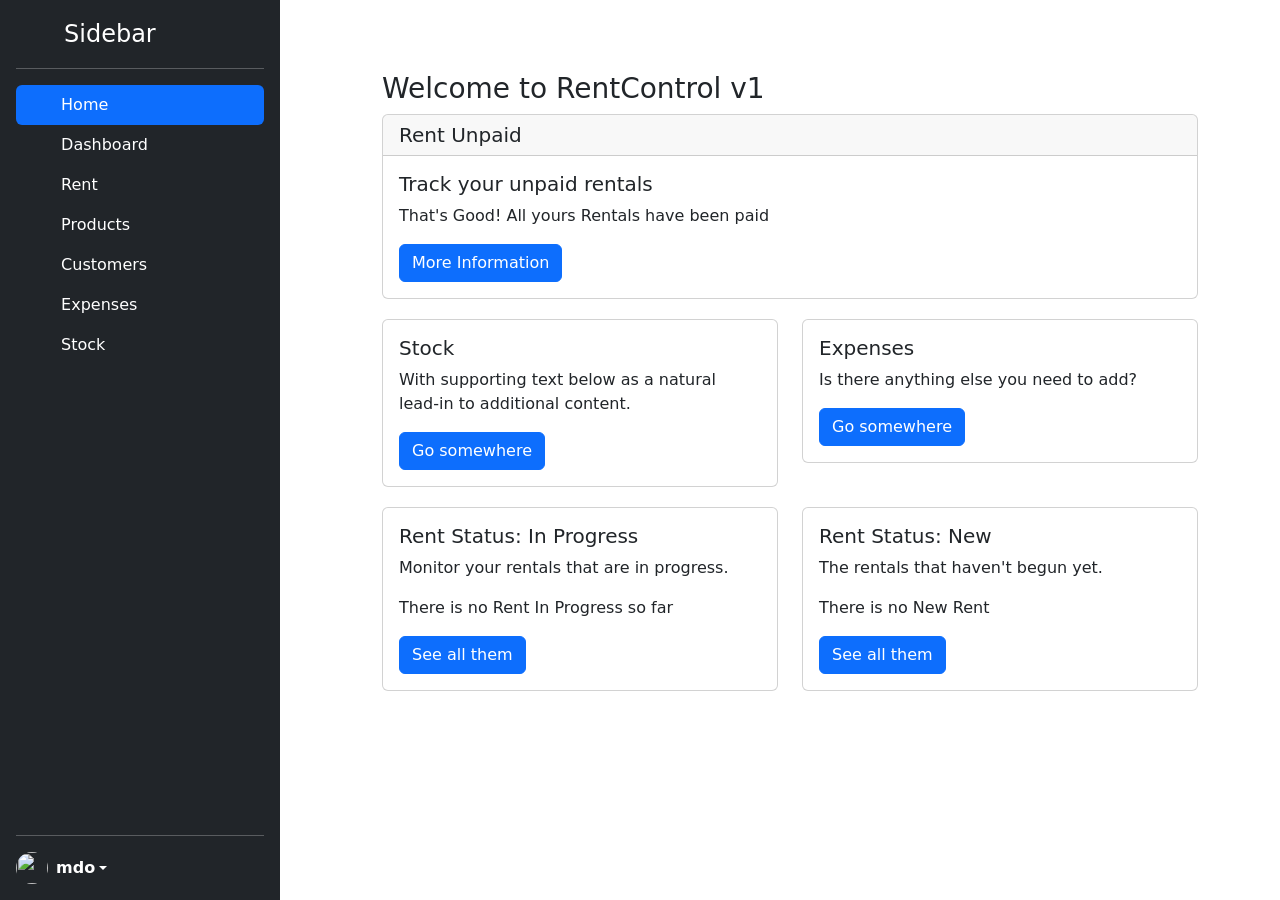
==== frontend/pilotProjectAluControl/html/index.html @ af6cbaf5 "working on modal (edit info by clicking on card) -> modal html created -> button added on scrip" ====
<!DOCTYPE html>
<html lang="en">
    <head>
        <meta charset="UTF-8">
        <meta name="description" content="A quick overview of open payments and ongoing rentals, including easy access to key features.">
        <meta name="viewport" content="width=device-width, initial-scale=1">
        <meta name="keywords" content="rental management, rental tracking, open payments ">
        <meta name="author" content="Sergio Oliveira">

        <title>AluControl | HOME </title>

        <!-- Link the Bootstrap CSS File -->
        <link href="https://cdn.jsdelivr.net/npm/bootstrap@5.3.3/dist/css/bootstrap.min.css" rel="stylesheet" integrity="sha384-QWTKZyjpPEjISv5WaRU9OFeRpok6YctnYmDr5pNlyT2bRjXh0JMhjY6hW+ALEwIH" crossorigin="anonymous">
        <link href="../css/style.css" rel="stylesheet">

        <!-- Favicons -->

    </head>

    <body>
        <div class="container">
            <!-- Starts Dropdown - The user can access the other page through this -->
            <!-- This will be displayed when the screen is not large enough to display the sidebar -->
            <div class="btn-group">
                <button class="btn btn-secondary btn-lg dropdown-toggle" type="button" data-bs-toggle="dropdown" aria-expanded="false">
                    Menu
                </button>
                <ul class="dropdown-menu">
                    <li><a class="dropdown-item" href="index.html">Home</a></li>
                    <li><a class="dropdown-item" href="dashboard.html">Dashboard</a></li>
                    <li><a class="dropdown-item" href="rent.html">Rent</a></li>
                    <li><a class="dropdown-item" href="products.html">Products</a></li>
                    <li><a class="dropdown-item" href="customers.html">Customers</a></li>
                    <li><a class="dropdown-item" href="expenses.html">Expenses</a></li>
                    <li><a class="dropdown-item" href="stock.html">Stock</a></li>
                    <li><hr class="dropdown-divider"></li>
                    <li><a class="dropdown-item" href="#">Separated link</a></li>
                </ul>
            </div>
            <!-- Ends Menu for small screen -->

            <!-- Starts Sidebar/Dropdown - The user can access the other page through this -->
            <!-- This will be displayed when the screen is large enough to display it -->
            <div class="sidebar">
                <div class="d-flex flex-column flex-shrink-0 p-3 text-bg-dark" style="width: 280px; height: 100vh">
                    <a href="/" class="d-flex align-items-center mb-3 mb-md-0 me-md-auto text-white text-decoration-none">
                        <svg class="bi pe-none me-2" width="40" height="32"><use xlink:href="#bootstrap"/></svg>
                        <span class="fs-4">Sidebar</span>
                    </a>
                    <hr>
                    <ul class="nav nav-pills flex-column mb-auto">
                        <li class="nav-item">
                            <a href="index.html" class="nav-link active" aria-current="page">
                                <svg class="bi pe-none me-2" width="16" height="16"><use xlink:href="#home"/></svg>
                                Home
                            </a>
                        </li>
                        <li>
                            <a href="dashboard.html" class="nav-link text-white">
                                <svg class="bi pe-none me-2" width="16" height="16"><use xlink:href="#speedometer2"/></svg>
                                Dashboard
                            </a>
                        </li>
                        <li>
                            <a href="rent.html" class="nav-link text-white">
                                <svg class="bi pe-none me-2" width="16" height="16"><use xlink:href="#table"/></svg>
                                Rent
                            </a>
                        </li>
                        <li>
                            <a href="products.html" class="nav-link text-white">
                                <svg class="bi pe-none me-2" width="16" height="16"><use xlink:href="#grid"/></svg>
                                Products
                            </a>
                        </li>
                        <li>
                            <a href="customers.html" class="nav-link text-white">
                                <svg class="bi pe-none me-2" width="16" height="16"><use xlink:href="#people-circle"/></svg>
                                Customers
                            </a>
                        </li>
                        <li>
                            <a href="expenses.html" class="nav-link text-white">
                                <svg class="bi pe-none me-2" width="16" height="16"><use xlink:href="#people-circle"/></svg>
                                Expenses
                            </a>
                        </li>
                        <li>
                            <a href="stock.html" class="nav-link text-white">
                                <svg class="bi pe-none me-2" width="16" height="16"><use xlink:href="#people-circle"/></svg>
                                Stock
                            </a>
                        </li>
                    </ul>
                    <hr>
                    <!-- Ends Sidebar - Menu -->

                    <!-- Checking the usability of this  -->
                    <div class="dropdown">
                        <a href="#" class="d-flex align-items-center text-white text-decoration-none dropdown-toggle" data-bs-toggle="dropdown" aria-expanded="false">
                            <img src="" alt="" width="32" height="32" class="rounded-circle me-2">
                            <strong>mdo</strong>
                        </a>
                        <ul class="dropdown-menu dropdown-menu-dark text-small shadow">
                            <li><a class="dropdown-item" href="#">New project...</a></li>
                            <li><a class="dropdown-item" href="#">Settings</a></li>
                            <li><a class="dropdown-item" href="#">Profile</a></li>
                            <li><hr class="dropdown-divider"></li>
                            <li><a class="dropdown-item" href="#">Sign out</a></li>
                        </ul>
                    </div>
                </div>
            </div>
            <!-- Ends Sidebar/Dropdown - Menu -->



            <!-- Starts Main Content -->
            <div class="content">
                <br><h3> Welcome to RentControl v1</h3>

                <!-- Rent Unpaid - Display a summary of the rentals opened  -->
                <div class="card">
                    <h5 class="card-header">Rent Unpaid</h5>
                    <div class="card-body">
                        <h5 class="card-title">Track your unpaid rentals</h5>
                        <p class="card-text" id="loadRentUnpaid">That's Good! All yours Rentals have been paid</p>
                        <button onclick="displayListAllRentStatusUnpaid()" class="btn btn-primary">More Information</button>
                    </div>
                </div>

                <!-- Stock - Display a summary of the items available to rent -->
                <div class="row">
                    <div class="col-sm-6 mb-3 mb-sm-0">
                        <div class="card">
                            <div class="card-body">
                                <h5 class="card-title">Stock</h5>
                                <p class="card-text">With supporting text below as a natural lead-in to additional content.</p>
                                <a href="#" class="btn btn-primary">Go somewhere</a>
                            </div>
                        </div>
                    </div>

                    <!-- Expenses - This make possible the user get access to expenses, and add new record -->
                    <div class="col-sm-6">
                        <div class="card">
                            <div class="card-body">
                                <h5 class="card-title">Expenses</h5>
                                <p class="card-text">Is there anything else you need to add? </p>
                                <a href="#" class="btn btn-primary">Go somewhere</a>
                            </div>
                        </div>
                    </div>
                </div>

                <!-- Rent In Progress - Display a summary of the number of rentals is "in progress" -->
                <div class="row">
                    <div class="col-sm-6 mb-3 mb-sm-0">
                        <div class="card">
                            <div class="card-body">
                                <h5 class="card-title">Rent Status: In Progress</h5>
                                <p class="card-text">Monitor your rentals that are in progress.</p>
                                <p id="loadRentStatusInProgress"> There is no Rent In Progress so far</p>
                                <button onclick="displayAllRentStatusInProgress()" class="btn btn-primary">See all them</button>
                            </div>
                        </div>
                    </div>

                    <!-- New Rents - Display a summary of the number of rentals that didn't start yet-->
                    <div class="col-sm-6">
                        <div class="card">
                            <div class="card-body">
                                <h5 class="card-title">Rent Status: New</h5>
                                <p class="card-text">The rentals that haven't begun yet.</p>
                                <p id="loadRentStatusNew"> There is no New Rent </p>
                                <button onclick="displayAllRentStatusNew()" class="btn btn-primary">See all them</button>
                            </div>
                        </div>
                    </div>
                    <!-- Ends Cards-->


                    <!-- MODAL (table) - This modal make possible the user see what they have about Rents witch status is new -->
                    <div class="modal fade" id="displayListAllRentStatusUnpaidModal" tabindex="-1" aria-labelledby="editModalLabel" aria-hidden="true">
                        <div class="modal-dialog modal-lg">
                            <div class="modal-content">

                                <!--- Header -->
                                <div class="modal-header">
                                    <h3 class="modal-title"> Your Unpaid </h3>
                                    <button type="button" class="btn-close" data-bs-dismiss="modal" aria-label="Close"></button>
                                </div> <!--modal-header-->

                                <!-- Body -->
                                <div class="modal-body">
                                    <table class="table table-striped">
                                        <thead>
                                        <tr>
                                            <th scope="col"> Customer </th>
                                            <th scope="col"> Item </th>
                                            <th scope="col"> Payment </th>
                                            <th scope="col"> Total Price </th>
                                            <th scope="col"> Status </th>
                                        </tr>
                                        </thead>
                                        <tbody id="rentListStatusUnpaid"> <!-- Display the items witch are "new" status --> </tbody>
                                    </table>
                                </div>

                            </div> <!--modal-content-->
                        </div> <!--modal-dialog-->
                    </div> <!--modal fade-->

                    <!-- MODAL (table) - This modal make possible the user see what they have about Rents witch status is new -->
                    <div class="modal fade" id="displayAllRentStatusNewModal" tabindex="-1" aria-labelledby="editModalLabel" aria-hidden="true">
                        <div class="modal-dialog">
                            <div class="modal-content">

                                <!--- Header -->
                                <div class="modal-header">
                                    <h3 class="modal-title"> Your New Rents </h3>
                                    <button type="button" class="btn-close" data-bs-dismiss="modal" aria-label="Close"></button>
                                </div> <!--modal-header-->

                                <!-- Body -->
                                <div class="modal-body">
                                    <table class="table table-striped">
                                        <thead>
                                            <tr>
                                                <th scope="col"> Customer </th>
                                                <th scope="col"> Item </th>
                                                <th scope="col"> Payment </th>
                                                <th scope="col"> Total Price </th>
                                                <th scope="col"> Status </th>
                                            </tr>
                                        </thead>
                                        <tbody id="rentListStatusNew"> <!-- Display the items witch are "new" status --> </tbody>
                                    </table>
                                </div>

                            </div> <!--modal-content-->
                        </div> <!--modal-dialog-->
                    </div> <!--modal fade-->

                    <!-- MODAL (table) - This modal make possible the user see what they have about Rents witch status is new -->
                    <div class="modal fade" id="displayAllRentStatusInProgressModal" tabindex="-1" aria-labelledby="editModalLabel" aria-hidden="true">
                        <div class="modal-dialog">
                            <div class="modal-content">

                                <!--- Header -->
                                <div class="modal-header">
                                    <h3 class="modal-title"> Your Rents In Progress </h3>
                                    <button type="button" class="btn-close" data-bs-dismiss="modal" aria-label="Close"></button>
                                </div> <!--modal-header-->

                                <!-- Body -->
                                <div class="modal-body">
                                    <table class="table table-striped">
                                        <thead>
                                        <tr>
                                            <th scope="col"> Customer </th>
                                            <th scope="col"> Item </th>
                                            <th scope="col"> Payment </th>
                                            <th scope="col"> Total Price </th>
                                            <th scope="col"> Status </th>
                                        </tr>
                                        </thead>
                                        <tbody id="rentListStatusInProgress"> <!-- Display the items witch are "In Progress" status --> </tbody>
                                    </table>
                                </div>

                            </div> <!--modal-content-->
                        </div> <!--modal-dialog-->
                    </div> <!--modal fade-->

                </div> <!-- content -->
            </div> <!-- Ends Main Content -->
        </div> <!-- Container -->


        <!-- Edit Modal  - This modal make possible the user edit data already created -->
        <div class="modal fade" id="editModal" tabindex="-1" aria-labelledby="editModalLabel" aria-hidden="true">
            <div class="modal-dialog">
                <div class="modal-content">
                    <div class="modal-header">
                        <h5 class="modal-title" id="editModalLabel">Edit Rent</h5>
                        <button type="button" class="btn-close" data-bs-dismiss="modal" aria-label="Close"></button>
                    </div>

                    <div class="modal-body">
                        <form id="editRentForm" class="row g-1 needs-validation">
                            <input type="hidden" id="editRentId" name="id">

                            <div class="mb-3">
                                <label for="editRentFirstName" class="form-label">First Name</label>
                                <select class="form-control" id="editRentFirstName" name="rentFirstName" required></select>
                            </div>

                            <!-- <div class="mb-3">
                              <label for="editRentLastName" class="form-label">Second Name</label>
                              <input type="text" class="form-control" id="editRentLastName" name="rentLastName" required>
                            </div> -->

                            <div class="mb-3">
                                <label for="editRentAddress" class="form-label">Address</label>
                                <input type="text" class="form-control" id="editRentAddress" name="rentAddress" required>
                                <div class="invalid-feedback">This rental requires address information</div>
                            </div>

                            <div class="mb-3">
                                <label for="editRentItem" class="form-label">Item</label>
                                <select class="form-control" id="editRentItem" name="rentItem" required></select>
                            </div>

                            <div class="mb-3">
                                <label for="editRentQtyItem" class="form-label">Qty Item</label>
                                <input type="number" class="form-control" id="editRentQtyItem" name="rentQtyItem" required>
                            </div>

                            <div class="mb-3">
                                <label for="editRentPrice" class="form-label">Price</label>
                                <input type="number" class="form-control" id="editRentPrice" name="rentPrice" required>
                                <div class="invalid-feedback">Please enter the price (format: #.##)</div>
                            </div>

                            <div class="mb-3">
                                <label for="editRentStarts" class="form-label">Start Date</label>
                                <input type="date" class="form-control" id="editRentStarts" name="rentStarts" required>
                                <div class="invalid-feedback">When this rentals will start?</div>
                            </div>

                            <div class="mb-3">
                                <label for="editRentEnds" class="form-label">End Date</label>
                                <input type="date" class="form-control" id="editRentEnds" name="rentEnds" required>
                                <div class="invalid-feedback">When this rentals will end?</div>
                            </div>

                            <div class="mb-3">
                                <label for="editRentTotalDays" class="form-label">Total Days</label>
                                <input type="text" class="form-control" id="editRentTotalDays" name="rentTotalDays" required>
                            </div>

                            <div class="mb-3">
                                <label for="editRentTotalPrice" class="form-label">Total Price</label>
                                <input type="text" class="form-control" id="editRentTotalPrice" name="rentTotalPrice" required>
                            </div>

                            <div class="mb-3">
                                <label for="editRentDetails" class="form-label">Details</label>
                                <input type="text" class="form-control" id="editRentDetails" name="rentDetails">
                            </div>

                            <div class="mb-3">
                                <label for="editRentPaymentStatus" class="form-label">Status</label>
                                <select type="text" class="form-control" id="editRentPaymentStatus" name="editRentPaymentStatus" required>
                                    <option>Paid</option>
                                    <option>Unpaid</option>
                                </select>
                                <div class="invalid-feedback">What about the payment status?</div>
                            </div>

                            <div class="col-md-5">
                                <label for="editRentStatus" class="">Rent Status</label>
                                <select class="form-select" id="editRentStatus" name="editRentStatus" required>
                                    <option selected disabled value="" ></option>
                                    <option>New</option>
                                    <option>In Progress</option>
                                    <option>Finished</option>
                                </select>
                                <div class="invalid-feedback">Could you tell me what the status of this rent is?</div>
                            </div><br>

                            <button type="submit" class="btn btn-primary">Save changes</button>
                        </form>
                    </div>
                </div>
            </div>
        </div>

        <!-- JS has to be at the end of the body, to ensure a fast and efficient rendering of your web page -->
        <script src="https://cdn.jsdelivr.net/npm/bootstrap@5.3.3/dist/js/bootstrap.bundle.min.js" integrity="sha384-YvpcrYf0tY3lHB60NNkmXc5s9fDVZLESaAA55NDzOxhy9GkcIdslK1eN7N6jIeHz" crossorigin="anonymous"></script>
        <script src="https://ajax.googleapis.com/ajax/libs/jquery/3.5.1/jquery.min.js"></script>

        <!-- Common Script for all pages -->
        <script src="../js/script.js" type="text/javascript"></script>

        <!-- Exclusive Script for Index Page -->
        <script src="../js/indexscript.js" type="text/javascript"></script>

    </body>
</html>
---- frontend/pilotProjectAluControl/css/style.css ----
/**
 * National College of Ireland - NCI
 *    Higher Diploma in Computing
 *         Final Project
 *              ---
 * Author: Sergio Vinicio da Silva Oliveira
 * ID: x23170981@student.ncirl.ie
 * Project Commencing May 2024
 * Version: 1.0
 */

/*
 * Page: All
 * Topic:
 * Details:
 */
html, body
{
    height: 50%;
    margin: 0;
    padding: 0;

}


/*
 * Page: All
 * Topic: Menu
 * Details: This set the position of the sidebar
 */
.sidebar
{
    position: fixed;
    width: 280px;
    height: 100%;
    left: 0;
    top: 0; /*Overlap the Menu button*/
}

/*
 * Page: All
 * Topic: Content
 * Details: All pages will be display ate the same point
 */
.content
{
    margin-left: 300px;
}

.btn-group
{
    left: 70px;
    top: 3px;
}


/* ---------------------------------------------
 * Page: Index
 * Topic: Card
 * Details: Set the responsive
*/
.card
{
    margin-bottom: 20px;
    flex: 0 0 calc(33.333% - 20px); /* Display 3 cards per line */
}



/* ---------------------------------------------
 * Page: Rent
 * Topic: Table
 * Details:
*/

.table-responsive
{
    height: 400px; /*The size of the list on screen*/
    box-sizing: border-box;
}

.table-responsive th
{
    top: 0;
    position: sticky;
}


/* ---------------------------------------------
 * Page: Product
 * Topic: Main Content
 * Details:
*/

















/* --------------------------------------------- */








/* Page: All  */
/*The styles defined within the @media (max-width: 'X' px)
* rule will only be applied when the viewport
* width is 1200 pixels or less.
* This is a common technique used in responsive web design
* to apply different styles depending on the device or screen size.*/
@media (max-width: 992px)
{
    /*Index*/
    .content
    {
        margin-left: 10%; /* Remove left margin when screen is small */
        flex-direction: column; /* Align cards in a single column */
        align-items: center; /* Align the cards in the center */
    }

    .card
    {
        flex: 0 0 calc(100% - 20px); /* Adjust to show 1 card per line */
        max-width: calc(100% - 20px); /* Adjust to show 1 card per line */
    }

    .sidebar
    {
        display: none; /*hides the side menu */
        overflow-y: scroll;
        width: 30%;
    }

}

@media (min-width: 991px)
{


}








/* Page: Products -> Main Content */





/* Page: Products -> Table */












/* Page: Customers -> Form */





/* Page: Customers -> Table */


/* Page: Customers -> Table */
































/* Page: Dashboard -> Chart */
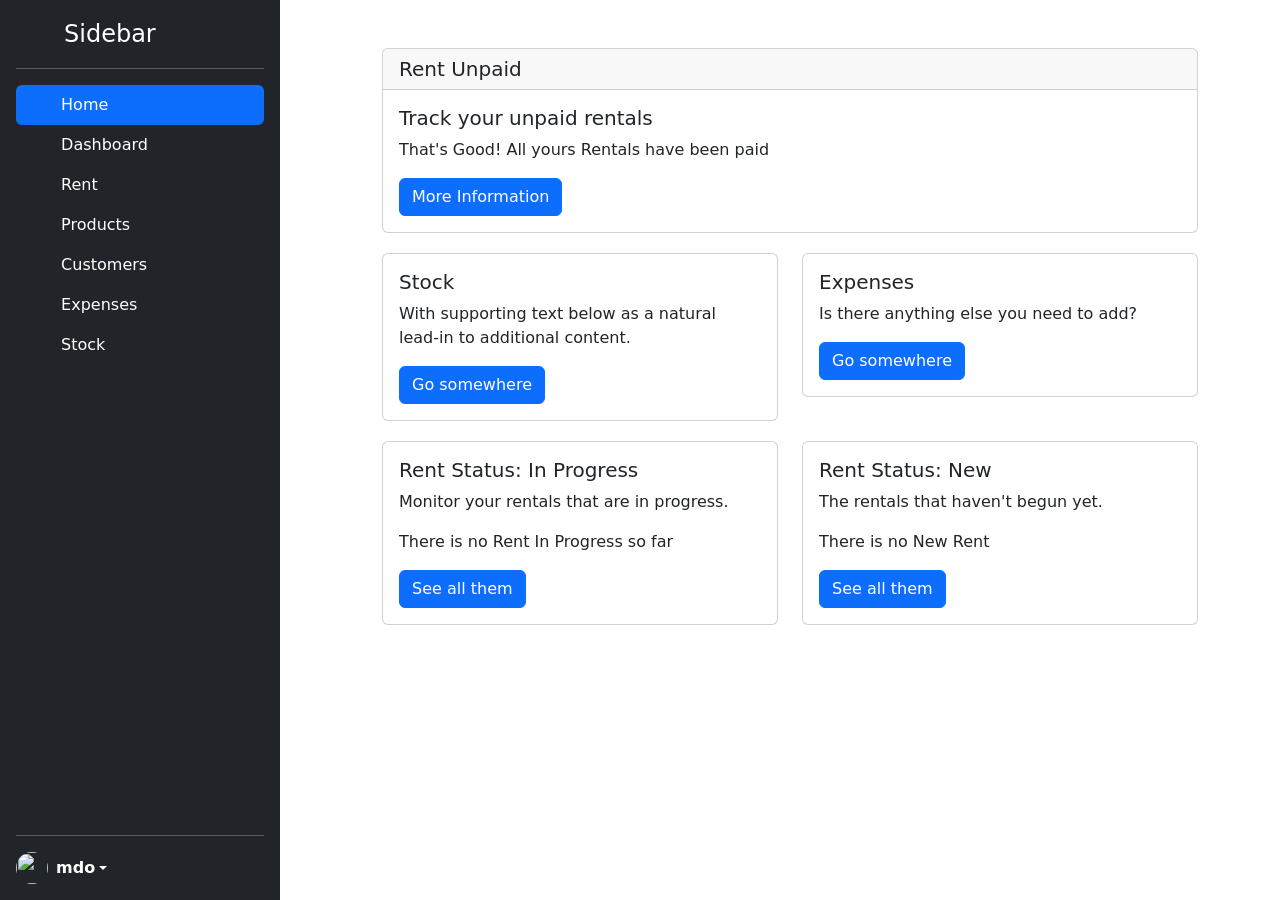
==== commit c2e42db6: "shortcut implemented (unpaid button index) by clicking on the card's button, the user will se a unpa" ====
--- a/frontend/pilotProjectAluControl/html/index.html
+++ b/frontend/pilotProjectAluControl/html/index.html
@@ -117,8 +117,7 @@
 
             <!-- Starts Main Content -->
             <div class="content">
-                <br><h3> Welcome to RentControl v1</h3>
-
+                
                 <!-- Rent Unpaid - Display a summary of the rentals opened  -->
                 <div class="card">
                     <h5 class="card-header">Rent Unpaid</h5>
@@ -257,13 +256,14 @@
                                 <div class="modal-body">
                                     <table class="table table-striped">
                                         <thead>
-                                        <tr>
-                                            <th scope="col"> Customer </th>
-                                            <th scope="col"> Item </th>
-                                            <th scope="col"> Payment </th>
-                                            <th scope="col"> Total Price </th>
-                                            <th scope="col"> Status </th>
-                                        </tr>
+                                            <tr>
+                                                <th scope="col"> Customer </th>
+                                                <th scope="col"> Item </th>
+                                                <th scope="col"> Payment </th>
+                                                <th scope="col"> Total Price </th>
+                                                <th scope="col"> Status </th>
+                                                <th scope="col"></th>
+                                            </tr>
                                         </thead>
                                         <tbody id="rentListStatusInProgress"> <!-- Display the items witch are "In Progress" status --> </tbody>
                                     </table>
@@ -296,58 +296,9 @@
                                 <select class="form-control" id="editRentFirstName" name="rentFirstName" required></select>
                             </div>
 
-                            <!-- <div class="mb-3">
-                              <label for="editRentLastName" class="form-label">Second Name</label>
-                              <input type="text" class="form-control" id="editRentLastName" name="rentLastName" required>
-                            </div> -->
-
-                            <div class="mb-3">
-                                <label for="editRentAddress" class="form-label">Address</label>
-                                <input type="text" class="form-control" id="editRentAddress" name="rentAddress" required>
-                                <div class="invalid-feedback">This rental requires address information</div>
-                            </div>
-
-                            <div class="mb-3">
-                                <label for="editRentItem" class="form-label">Item</label>
-                                <select class="form-control" id="editRentItem" name="rentItem" required></select>
-                            </div>
-
-                            <div class="mb-3">
-                                <label for="editRentQtyItem" class="form-label">Qty Item</label>
-                                <input type="number" class="form-control" id="editRentQtyItem" name="rentQtyItem" required>
-                            </div>
-
-                            <div class="mb-3">
-                                <label for="editRentPrice" class="form-label">Price</label>
-                                <input type="number" class="form-control" id="editRentPrice" name="rentPrice" required>
-                                <div class="invalid-feedback">Please enter the price (format: #.##)</div>
-                            </div>
-
-                            <div class="mb-3">
-                                <label for="editRentStarts" class="form-label">Start Date</label>
-                                <input type="date" class="form-control" id="editRentStarts" name="rentStarts" required>
-                                <div class="invalid-feedback">When this rentals will start?</div>
-                            </div>
-
-                            <div class="mb-3">
-                                <label for="editRentEnds" class="form-label">End Date</label>
-                                <input type="date" class="form-control" id="editRentEnds" name="rentEnds" required>
-                                <div class="invalid-feedback">When this rentals will end?</div>
-                            </div>
-
-                            <div class="mb-3">
-                                <label for="editRentTotalDays" class="form-label">Total Days</label>
-                                <input type="text" class="form-control" id="editRentTotalDays" name="rentTotalDays" required>
-                            </div>
-
                             <div class="mb-3">
                                 <label for="editRentTotalPrice" class="form-label">Total Price</label>
                                 <input type="text" class="form-control" id="editRentTotalPrice" name="rentTotalPrice" required>
-                            </div>
-
-                            <div class="mb-3">
-                                <label for="editRentDetails" class="form-label">Details</label>
-                                <input type="text" class="form-control" id="editRentDetails" name="rentDetails">
                             </div>
 
                             <div class="mb-3">
@@ -383,6 +334,7 @@
 
         <!-- Common Script for all pages -->
         <script src="../js/script.js" type="text/javascript"></script>
+        <script src="../js/rentscript.js" type="text/javascript"></script>
 
         <!-- Exclusive Script for Index Page -->
         <script src="../js/indexscript.js" type="text/javascript"></script>
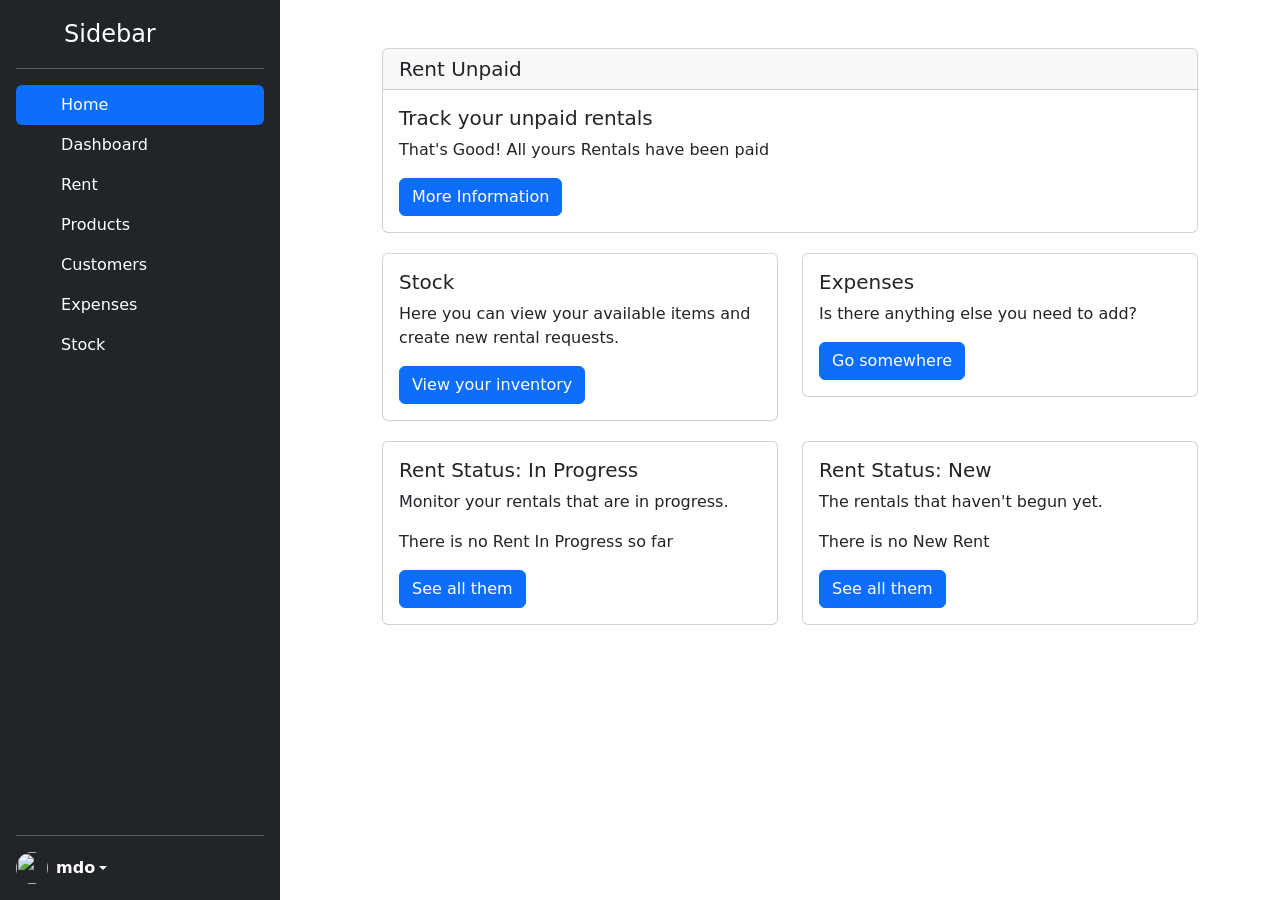
==== commit 23287b90: "info about the items is available on card stock -> table with the available stock implemented on ind" ====
--- a/frontend/pilotProjectAluControl/html/index.html
+++ b/frontend/pilotProjectAluControl/html/index.html
@@ -117,7 +117,7 @@
 
             <!-- Starts Main Content -->
             <div class="content">
-                
+
                 <!-- Rent Unpaid - Display a summary of the rentals opened  -->
                 <div class="card">
                     <h5 class="card-header">Rent Unpaid</h5>
@@ -134,8 +134,8 @@
                         <div class="card">
                             <div class="card-body">
                                 <h5 class="card-title">Stock</h5>
-                                <p class="card-text">With supporting text below as a natural lead-in to additional content.</p>
-                                <a href="#" class="btn btn-primary">Go somewhere</a>
+                                <p class="card-text">Here you can view your available items and create new rental requests.</p>
+                                <button onclick="loadCurrentStock()" class="btn btn-primary">View your inventory</button>
                             </div>
                         </div>
                     </div>
@@ -179,7 +179,7 @@
                     <!-- Ends Cards-->
 
 
-                    <!-- MODAL (table) - This modal make possible the user see what they have about Rents witch status is new -->
+                    <!-- MODAL (table UNPAID) - This modal make possible the user see what they have about Rents witch status unpaid -->
                     <div class="modal fade" id="displayListAllRentStatusUnpaidModal" tabindex="-1" aria-labelledby="editModalLabel" aria-hidden="true">
                         <div class="modal-dialog modal-lg">
                             <div class="modal-content">
@@ -210,9 +210,9 @@
                         </div> <!--modal-dialog-->
                     </div> <!--modal fade-->
 
-                    <!-- MODAL (table) - This modal make possible the user see what they have about Rents witch status is new -->
+                    <!-- MODAL (table NEW Rent) - This modal make possible the user see what they have about Rents witch status is new -->
                     <div class="modal fade" id="displayAllRentStatusNewModal" tabindex="-1" aria-labelledby="editModalLabel" aria-hidden="true">
-                        <div class="modal-dialog">
+                        <div class="modal-dialog modal-lg">
                             <div class="modal-content">
 
                                 <!--- Header -->
@@ -241,9 +241,9 @@
                         </div> <!--modal-dialog-->
                     </div> <!--modal fade-->
 
-                    <!-- MODAL (table) - This modal make possible the user see what they have about Rents witch status is new -->
+                    <!-- MODAL (table In Progress Rent) - This modal make possible the user see what they have about Rents witch status in progress -->
                     <div class="modal fade" id="displayAllRentStatusInProgressModal" tabindex="-1" aria-labelledby="editModalLabel" aria-hidden="true">
-                        <div class="modal-dialog">
+                        <div class="modal-dialog modal-lg">
                             <div class="modal-content">
 
                                 <!--- Header -->
@@ -328,13 +328,47 @@
             </div>
         </div>
 
+        <!-- This is the modal to display a table for the stock -->
+        <div class="modal" tabindex="-1" id="stockModal">
+            <div class="modal-dialog">
+                <div class="modal-content">
+                    <div class="modal-header">
+                        <h5 class="modal-title">Current Stock</h5>
+                        <button type="button" class="btn-close" data-bs-dismiss="modal" aria-label="Close"></button>
+                    </div>
+                    <div class="modal-body">
+                        <!-- Starts Table -->
+                        <div class="table-responsive">
+                            <table id="currentStock" class="table table-striped">
+                                <!-- Head table -->
+                                <thead>
+                                    <tr>
+                                        <th scope="col">Item Description</th>
+                                        <th scope="col">Available Qty</th>
+                                    </tr>
+                                </thead>
+                                <!-- Content table -->
+                                <tbody id="productList"><!-- Display the items from the List --></tbody>
+                            </table>
+                        </div>
+                    </div>
+                    <div class="modal-footer">
+                        <button type="button" class="btn btn-secondary" data-bs-dismiss="modal">Close</button>
+                        <a href="rent.html" type="button" class="btn btn-primary">Go Rent</a>
+                    </div>
+                </div>
+            </div>
+        </div>
+
+
+
         <!-- JS has to be at the end of the body, to ensure a fast and efficient rendering of your web page -->
         <script src="https://cdn.jsdelivr.net/npm/bootstrap@5.3.3/dist/js/bootstrap.bundle.min.js" integrity="sha384-YvpcrYf0tY3lHB60NNkmXc5s9fDVZLESaAA55NDzOxhy9GkcIdslK1eN7N6jIeHz" crossorigin="anonymous"></script>
         <script src="https://ajax.googleapis.com/ajax/libs/jquery/3.5.1/jquery.min.js"></script>
 
         <!-- Common Script for all pages -->
         <script src="../js/script.js" type="text/javascript"></script>
-        <script src="../js/rentscript.js" type="text/javascript"></script>
+
 
         <!-- Exclusive Script for Index Page -->
         <script src="../js/indexscript.js" type="text/javascript"></script>
--- a/frontend/pilotProjectAluControl/css/style.css
+++ b/frontend/pilotProjectAluControl/css/style.css
@@ -97,6 +97,12 @@
 
 
 
+/* ---------------------------------------------
+ * Page: Dashboard
+ * Topic:
+ * Details:
+*/
+
 
 
 
@@ -125,20 +131,6 @@
 * to apply different styles depending on the device or screen size.*/
 @media (max-width: 992px)
 {
-    /*Index*/
-    .content
-    {
-        margin-left: 10%; /* Remove left margin when screen is small */
-        flex-direction: column; /* Align cards in a single column */
-        align-items: center; /* Align the cards in the center */
-    }
-
-    .card
-    {
-        flex: 0 0 calc(100% - 20px); /* Adjust to show 1 card per line */
-        max-width: calc(100% - 20px); /* Adjust to show 1 card per line */
-    }
-
     .sidebar
     {
         display: none; /*hides the side menu */
@@ -146,80 +138,4 @@
         width: 30%;
     }
 
-}
-
-@media (min-width: 991px)
-{
-
-
-}
-
-
-
-
-
-
-
-
-/* Page: Products -> Main Content */
-
-
-
-
-
-/* Page: Products -> Table */
-
-
-
-
-
-
-
-
-
-
-
-
-/* Page: Customers -> Form */
-
-
-
-
-
-/* Page: Customers -> Table */
-
-
-/* Page: Customers -> Table */
-
-
-
-
-
-
-
-
-
-
-
-
-
-
-
-
-
-
-
-
-
-
-
-
-
-
-
-
-
-
-
-
-/* Page: Dashboard -> Chart */
+}
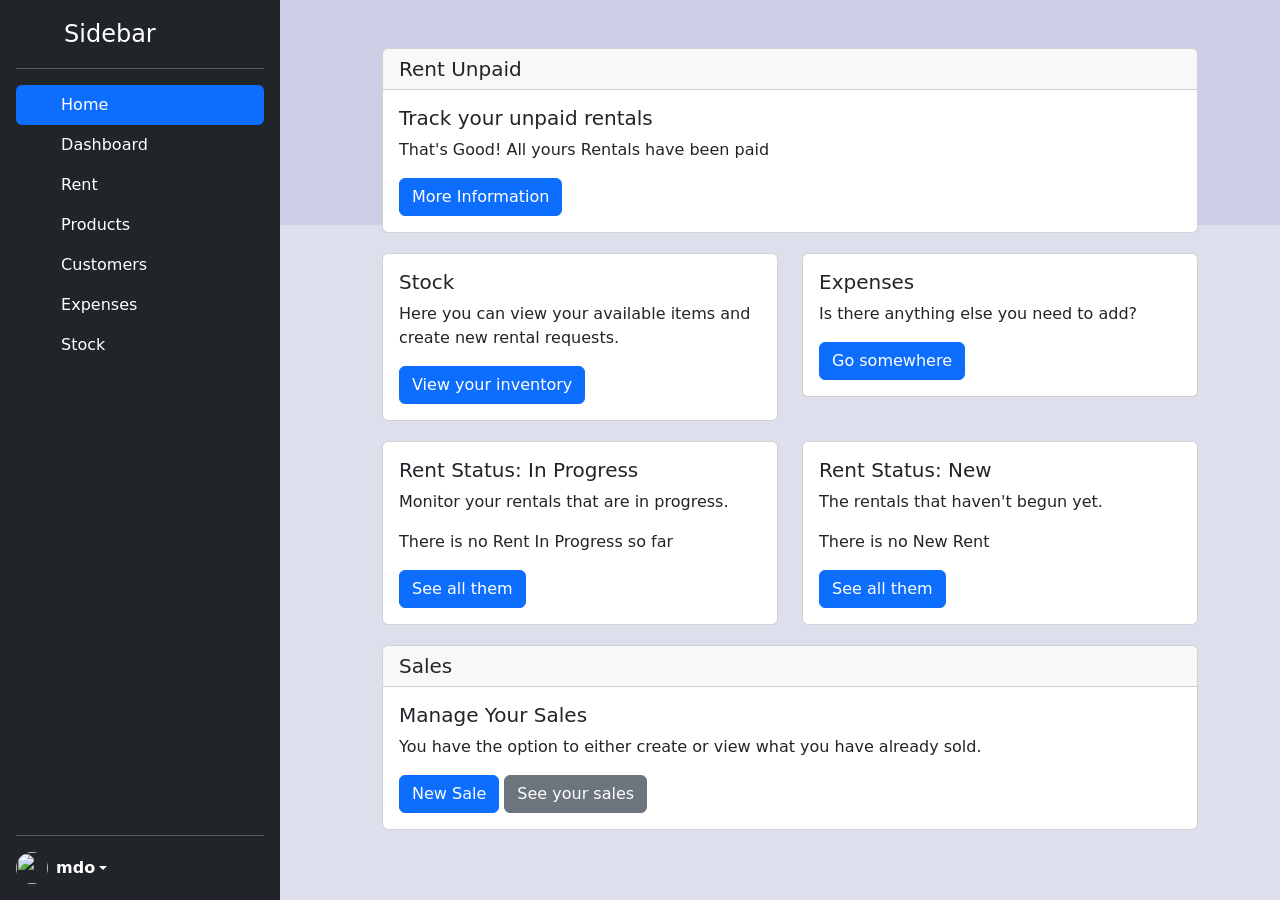
==== commit 1d9968a6: "working on option (sold) ->new card created on index page" ====
--- a/frontend/pilotProjectAluControl/html/index.html
+++ b/frontend/pilotProjectAluControl/html/index.html
@@ -176,6 +176,21 @@
                             </div>
                         </div>
                     </div>
+                </div>
+
+
+
+                    <!-- SOLD - Display a summary of the SOLD items  -->
+                    <div class="card">
+                        <h5 class="card-header">Sales</h5>
+                        <div class="card-body">
+                            <h5 class="card-title">Manage Your Sales</h5>
+                            <p> You have the option to either create or view what you have already sold. </p>
+                            <button class="btn btn-primary">New Sale</button>
+                            <button onclick="displayListAllRentStatusSold()" class="btn btn-secondary">See your sales</button>
+                        </div>
+                    </div>
+
                     <!-- Ends Cards-->
 
 
--- a/frontend/pilotProjectAluControl/css/style.css
+++ b/frontend/pilotProjectAluControl/css/style.css
@@ -19,7 +19,7 @@
     height: 50%;
     margin: 0;
     padding: 0;
-
+    background-color: rgba(177, 181, 214, 0.42); /* set Environment Test */
 }
 
 
